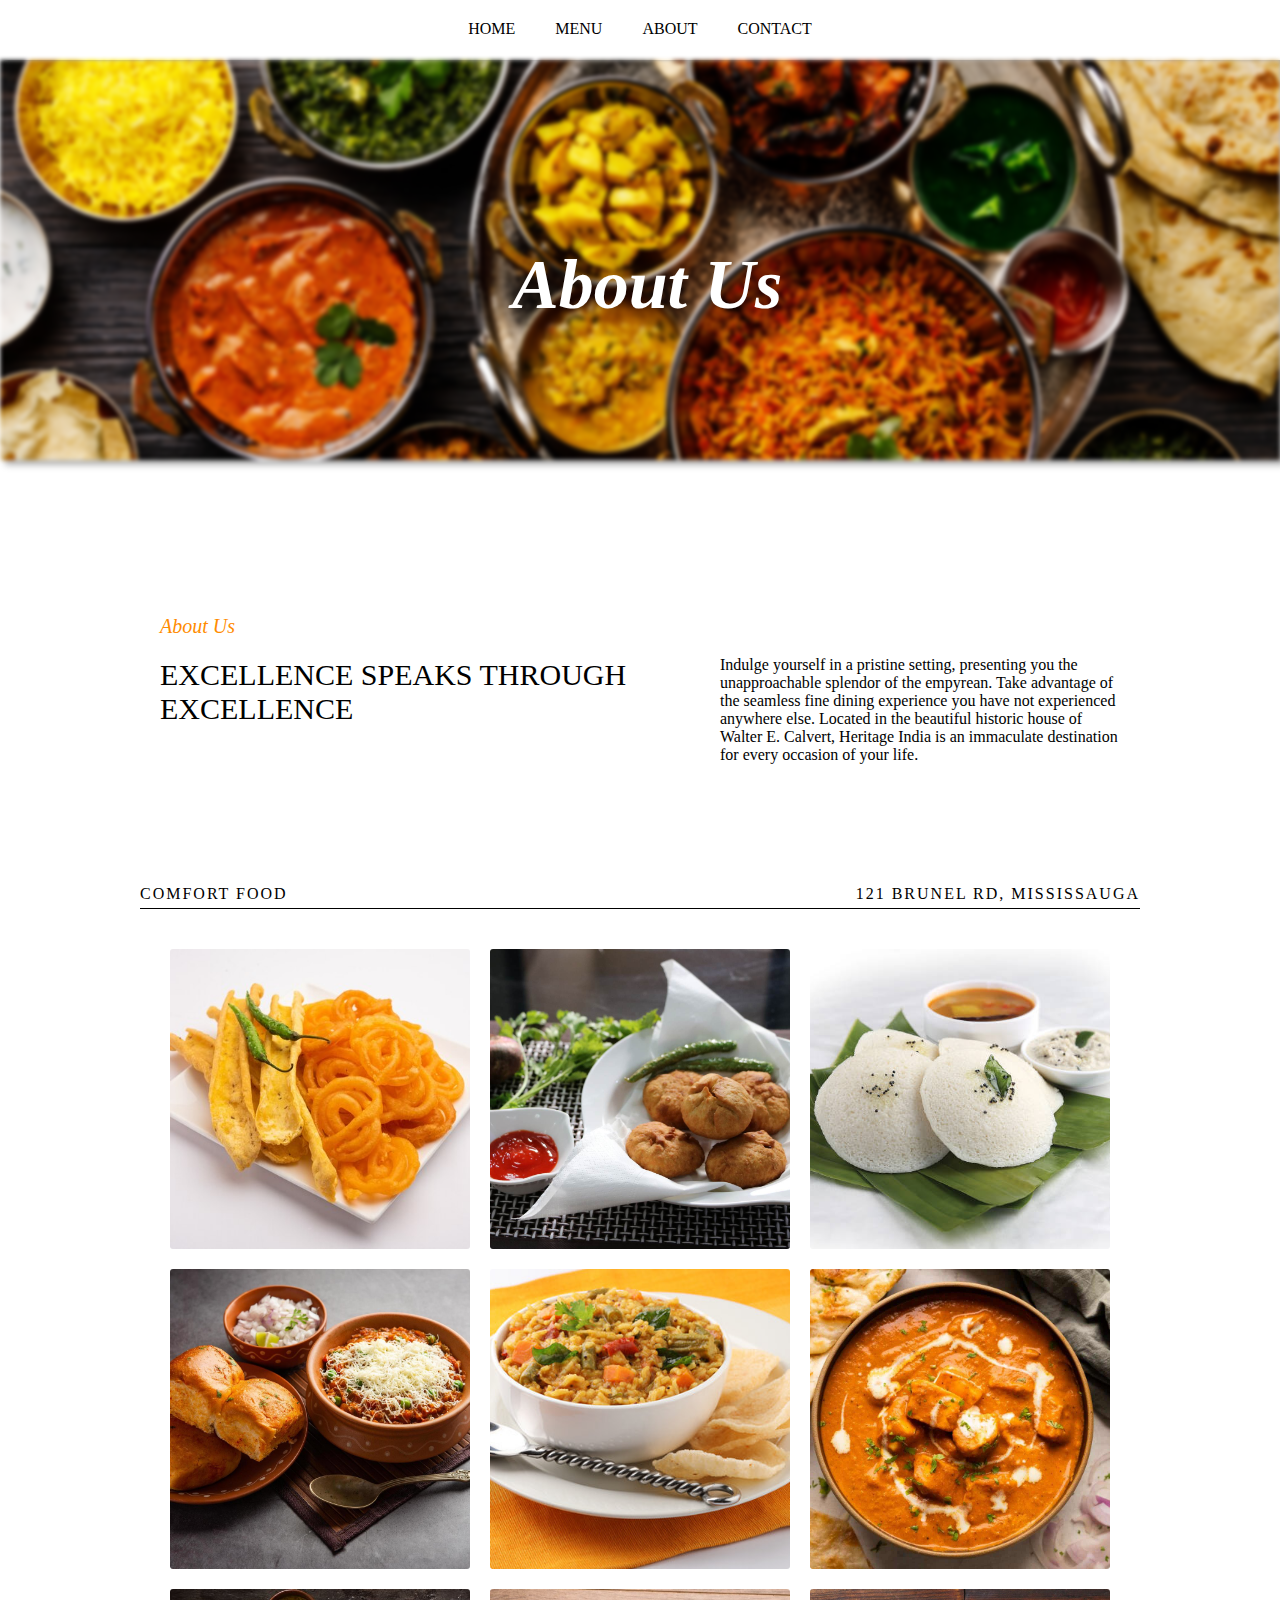
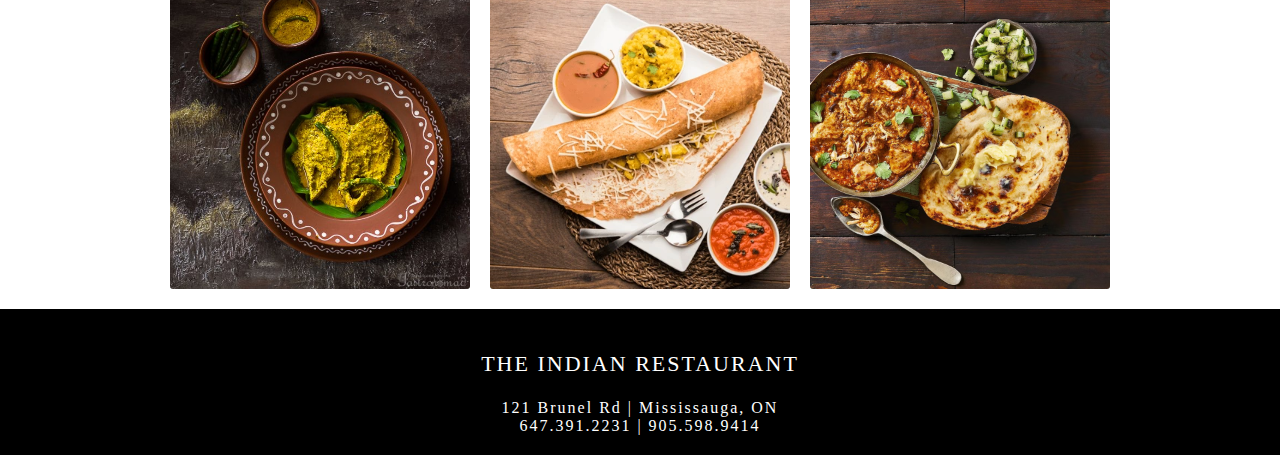
==== pages/about.html @ dd58028a "Merge pull request #7 from jaivik1920/mainPage" ====
<!DOCTYPE html>
<html lang="en">

<head>
  <meta charset="UTF-8">
  <meta name="viewport" content="width=device-width, initial-scale=1.0">
  <title>About Us | The Indian Restaurant</title>
  <link rel="stylesheet" href="../css/about.css">
</head>

<body>
  <div class="container">
    <div class="contactContainer" id="contact">
      <div class="close">
        <span onclick="fadeOut()">
          <img src="../images/close_icon.png" alt="close-icon" />
        </span>
      </div>
      <div class="mainCloseContainer">
        <div class="closeHeader">new hours</div>
        <div class="closeContainer">
          <span>MONDAY - TUESDAY</span>
          <span>12:00 PM to 9:00 PM</span>
        </div>
        <div class="closeContainer">
          <span>WEDNESDAY - SUNDAY</span>
          <span>12:00 PM to 10:00 PM</span>
        </div>
        <div class="closeContainer">
          <img src="../images/phone_icon.png" alt="" width="15px" />
          <p>Call Now</p>
          <a href="tel:+16473912231">647.391.2231</a>
          <a href="tel:+19055989414">905.598.9414</a>
        </div>
        <div class="closeContainer">
          <img src="../images/location_icon.png" alt="location_icon" width="15px">
          <p>Direction Header</p>
          <span>121 Brunel Rd, Mississauga</span>
        </div>
        <div class="closeContainer">
          <img src="../images/message_icon.png" alt="" width="15px" />
          <p>Message Here</p>
          <a href="mailto:C0902999@mylambton.ca">C0902999@mylambton.ca</a>
          <a href="mailto:C0903001@mylambton.ca">C0903001@mylambton.ca</a>
        </div>
      </div>
    </div>

    <nav class="header">
      <span>Home</span>
      </a>
      <a href="./pages/menu.html">
        <span>Menu</span>
      </a>
      <a href="./pages/about.html">
        <span class="active">About</span>
      </a>
      <span onclick="fadeIn()"> Contact </span>
    </nav>

    <main class="mainContainer">
      <div class="firstContainer">
      </div>
      <div class="box">
        <h1>About Us</h2>
      </div>
      <div class="secondContainer">
        <div class="leftContainer">
          <p>about us</p>
          <span>Excellence Speaks Through Excellence
          </span>
        </div>
        <div class="rightContainer">
          <span>
            Indulge yourself in a pristine setting, presenting you the unapproachable splendor of the empyrean. Take
            advantage of the seamless fine dining experience you have not experienced anywhere else. Located in the
            beautiful historic house of Walter E. Calvert, Heritage India is an immaculate destination for every
            occasion of your life.
          </span>
        </div>
      </div>
      <div class="thirdContainer">
        <div class="galleryHeader">
          <span>comfort food</span>
          <span>121 Brunel Rd, Mississauga</span>
        </div>
        <div class="mainGallery">
          <div class="card card1">
            <span>
              fafda and jalebi
            </span>
          </div>
          <div class="card card2">
            <span>
              pyaaz kachori
            </span>
          </div>
          <div class="card card3">
            <span>
              idli </span>
          </div>
          <div class="card card4">
            <span>
              pav bhaji
            </span>
          </div>
          <div class="card card5">
            <span>
              SAMBHAR RICE </span>
          </div>
          <div class="card card6">
            <span>
              PANEER BUTTER MASALA
            </span>
          </div>
          <div class="card card7">
            <span>
              SHORSHE ILISH
            </span>
          </div>
          <div class="card card8">
            <span>
              Dosa </span>
          </div>
          <div class="card card9">
            <span>
              CHICKEN CURRY WITH NAAN
            </span>
          </div>
        </div>
      </div>
    </main>
    <footer class="footer">
      <div class="firstFooter">
        <p>The Indian Restaurant</p>
        <span>121 Brunel Rd | Mississauga, ON</span>
        <span>647.391.2231 | 905.598.9414</span>
      </div>
      <div class="lastFooter"></div>
    </footer>
  </div>
  <script>
    function fadeIn() {
      document.getElementById("contact").classList.add("fadeIn");
    }
    function fadeOut() {
      document.getElementById("contact").classList.remove("fadeIn");
    }
  </script>

</body>

</html>
---- css/about.css ----
* {
  box-sizing: border-box;
}

body {
  margin: 0;
  padding: 0;
  font-family: "EB Garamond", serif;
}
.container {
  display: flex;
  flex-direction: column;
  position: relative;
  z-index: 1;
}

.header {
  display: flex;
  justify-content: center;
  gap: 40px;
  padding: 20px;
  box-shadow: 5px 5px 5px rgba(0, 0, 0, 0.3);
}

.header a {
  text-decoration: none;
  color: black;
}

.header span {
  text-transform: uppercase;
  cursor: pointer;
}

.header span::after {
  content: "";
  display: block;
  width: 0;
  height: 2px;
  background-color: black;
  transition: width 0.3s;
}

.header span:hover::after {
  width: 100%;
}
.contactContainer {
  position: fixed;
  top: 0;
  right: 0;
  width: 100%;
  max-width: 400px;
  height: 100vh;
  z-index: 2;
  background-color: white;
  transition: width 4s, display 4s;
  display: none;
  padding: 20px;
  box-shadow: 5px 5px 10px rgba(0, 0, 0, 0.6);
}
.fadeIn {
  width: 100%;
  display: flex;
  flex-direction: column;
  z-index: 10;
  transition: width 4s, display 4s;
}

.close {
  text-align: right;
  width: 100%;
  text-transform: uppercase;
  font-size: 10px;
  font-weight: 400;
  cursor: pointer;
}

.close img {
  width: 15px;
  height: 15px;
}

.mainCloseContainer {
  width: 100%;
  display: flex;
  flex-direction: column;
  align-items: center;
  gap: 25px;
  margin-top: 50px;
}
.closeHeader {
  font-size: 40px;
  text-transform: uppercase;
}

.closeContainer {
  display: flex;
  flex-direction: column;
  align-items: center;
  letter-spacing: 2px;
  gap: 10px;
}
.closeContainer p {
  margin: 0px;
  font-size: 12px;
  font-weight: 800;
}

.closeContainer a {
  color: black;
  text-decoration: none;
}

.mainContainer {
  display: flex;
  flex-direction: column;
  align-items: center;
  position: relative;
}

.firstContainer {
  background-image: url("../images/dishes/mainDish.jpg");
  background-repeat: no-repeat;
  background-size: cover;
  background-position: center;
  width: 100%;
  height: 400px;
  display: flex;
  justify-content: center;
  align-self: center;
  box-shadow: 5px 5px 5px rgba(0, 0, 0, 0.3);
  filter: blur(6px);
  -webkit-filter: blur(2px);
}

.box {
  position: absolute;
  top: 10%;
  left: 40%;

  @media screen and (max-width: 490px) {
    left: 25%;
  }
}

.box h1 {
  margin: 0;
  text-align: left;
  font-size: 70px;
  color: white;
  font-style: italic;

  @media screen and (max-width: 767px) {
    font-size: 60px;
  }

  @media screen and (max-width: 450px) {
    font-size: 50px;
  }
}

.secondContainer {
  display: flex;
  align-items: center;
  justify-content: space-around;
  max-width: 1000px;
  width: 100%;
  padding: 20px;
  height: 400px;

  @media screen and (max-width: 767px) {
    flex-direction: column;
    height: unset;
  }
}

.leftContainer {
  display: flex;
  flex-direction: column;
}

.leftContainer p {
  font-style: italic;
  color: darkorange;
  font-size: 20px;
  text-transform: capitalize;
}

.leftContainer span {
  font-size: 30px;
  text-align: left;
  text-transform: uppercase;
}
.rightContainer {
  margin-top: 100px;
  max-width: 400px;
  width: 100%;
  justify-self: end;
}

.rightContainer span {
  font-size: 16px;
}

.thirdContainer {
  display: flex;
  flex-direction: column;
  width: 100%;
}

.galleryHeader {
  display: flex;
  justify-content: space-between;
  width: 100%;
  max-width: 1000px;
  margin: 20px auto;
  padding: 5px 0px;
  border-bottom: 1px solid black;
}

.galleryHeader span {
  text-transform: uppercase;
  letter-spacing: 2px;
}

.mainGallery {
  max-width: 1000px;
  width: 100%;
  margin: 20px auto;
  display: flex;
  justify-content: center;
  flex-wrap: wrap;
  gap: 20px;
}

.card {
  display: flex;
  justify-content: center;
  align-items: center;
  cursor: pointer;
  width: 300px;
  height: 300px;
  border-radius: 3px;
  @media screen and (max-width: 767px) {
    width: 150px;
    height: 150px;
  }
}

.card span {
  width: 100%;
  height: 100%;
  display: flex;
  align-items: center;
  justify-content: center;
  font-size: 24px;
  text-transform: uppercase;
  color: transparent;
}
.card span:hover {
  color: white;
}

.card1 {
  background-image: url("../images/breakfast/fafda\ jalebi.jpg");
}

.card2 {
  background-image: url("../images/breakfast/pyazzkachori.jpg");
}

.card3 {
  background-image: url("../images/breakfast/idli.jpg");
}

.card4 {
  background-image: url("../images/lunch/pavbhaji.jpg");
}
.card5 {
  background-image: url("../images/lunch/sambharrice.jpg");
}
.card6 {
  background-image: url("../images/lunch/paneerbuttermasala.jpg");
}
.card7 {
  background-image: url("../images/dinner/shorsheilish.jpg");
}
.card8 {
  background-image: url("../images/dinner/dosa.webp");
}
.card9 {
  background-image: url("../images/dinner/chickencurry.avif");
}

.card1 :hover,
.card2 :hover,
.card3 :hover,
.card4 :hover,
.card5 :hover,
.card6 :hover,
.card7 :hover,
.card8 :hover,
.card9 :hover {
  backdrop-filter: blur(1px);
}

.card1,
.card2,
.card3,
.card4,
.card5,
.card6,
.card7,
.card8,
.card9 {
  background-repeat: no-repeat;
  background-size: cover;
  background-position: center;
}

.footer {
  display: flex;
  flex-direction: column;
  background-color: black;
  width: 100%;
  color: white;
}

.firstFooter {
  display: flex;
  flex-direction: column;
  align-items: center;
  padding: 20px 0px;
}

.firstFooter p {
  text-transform: uppercase;
  letter-spacing: 2px;
  font-size: 22px;
}

.firstFooter span {
  letter-spacing: 2px;
}
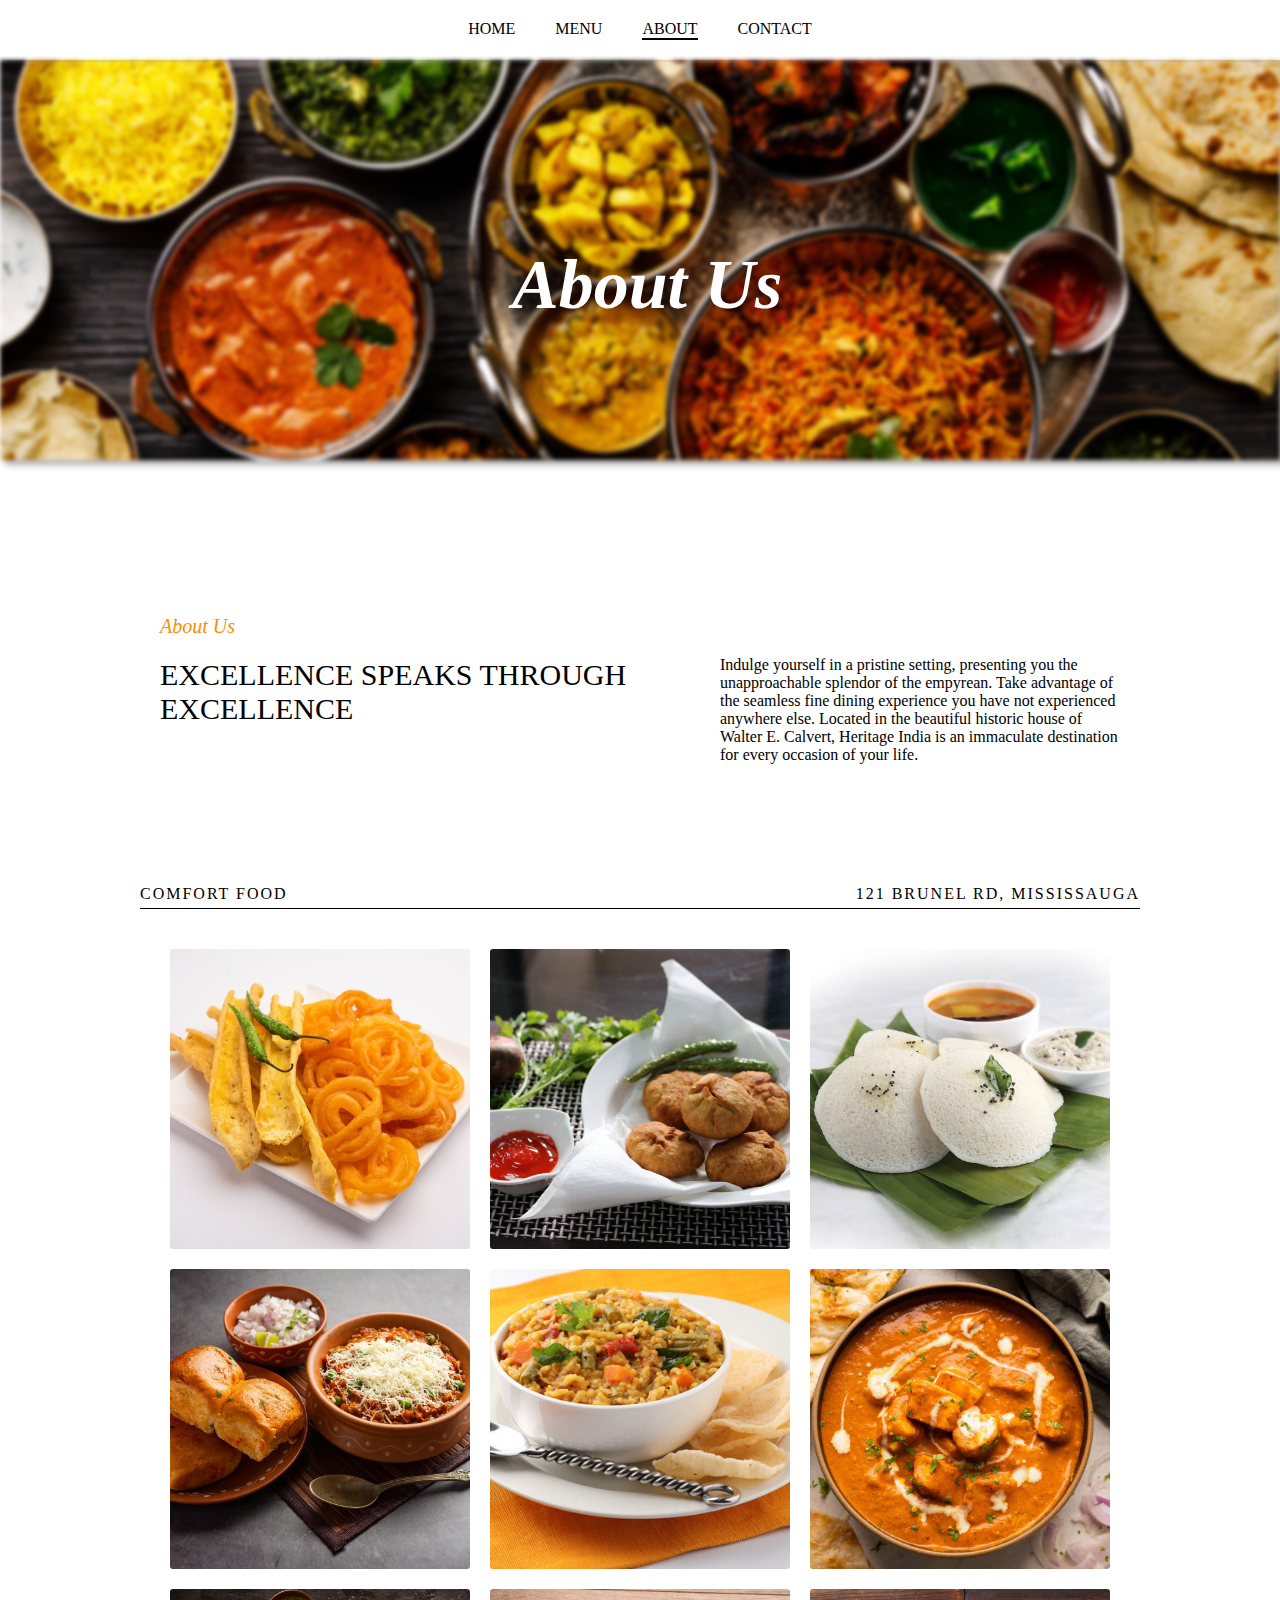
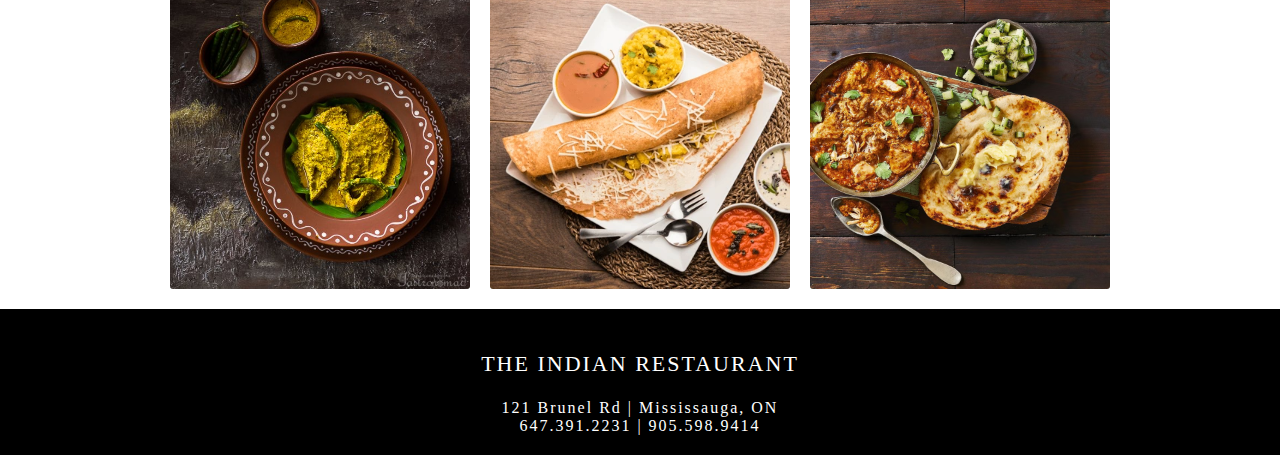
==== commit ea2dc5b9: "Menu page changes and adding responsive css" ====
--- a/pages/about.html
+++ b/pages/about.html
@@ -47,12 +47,14 @@
     </div>
 
     <nav class="header">
-      <span>Home</span>
+      <a href="../index.html">
+        <span>Home</span>
       </a>
-      <a href="./pages/menu.html">
+      </a>
+      <a href="./menu.html">
         <span>Menu</span>
       </a>
-      <a href="./pages/about.html">
+      <a href="./about.html" id="aboutnavItem">
         <span class="active">About</span>
       </a>
       <span onclick="fadeIn()"> Contact </span>
--- a/css/about.css
+++ b/css/about.css
@@ -41,7 +41,8 @@
   transition: width 0.3s;
 }
 
-.header span:hover::after {
+.header span:hover::after,
+.header #aboutnavItem span::after {
   width: 100%;
 }
 .contactContainer {
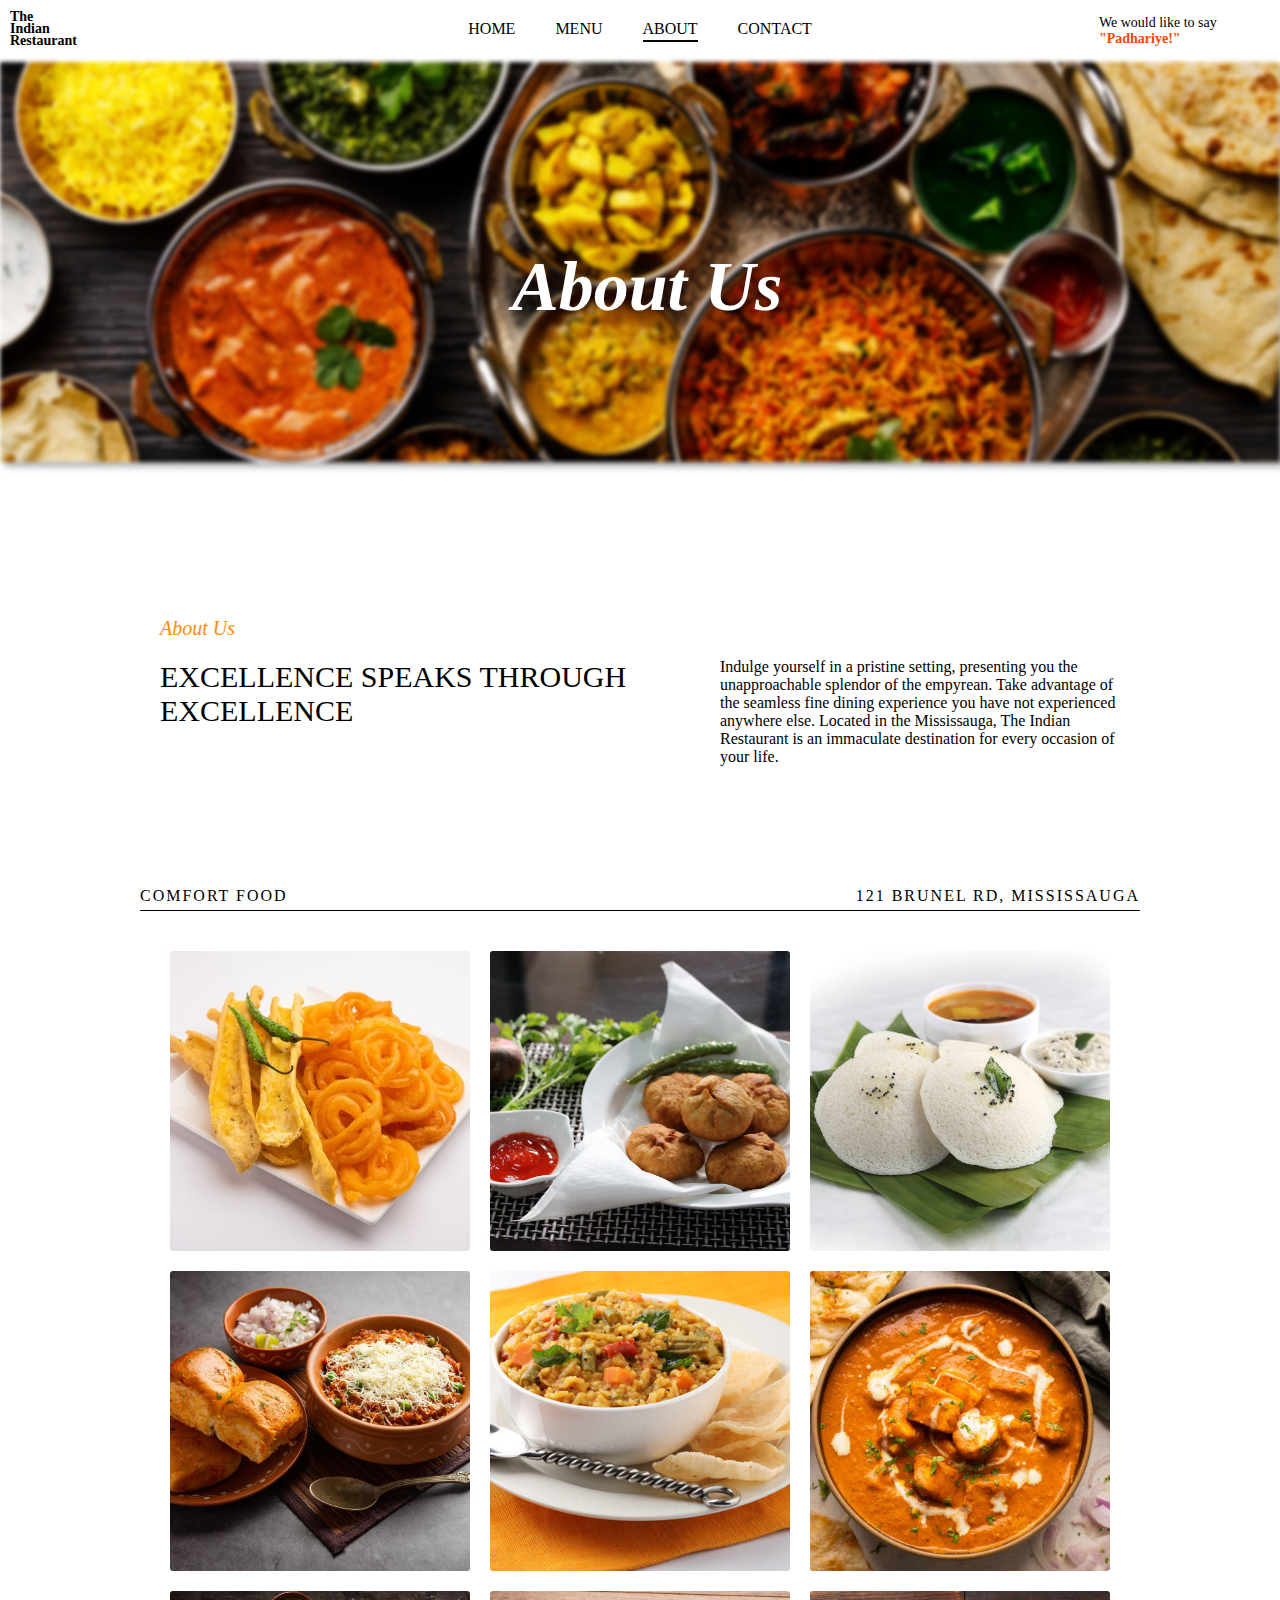
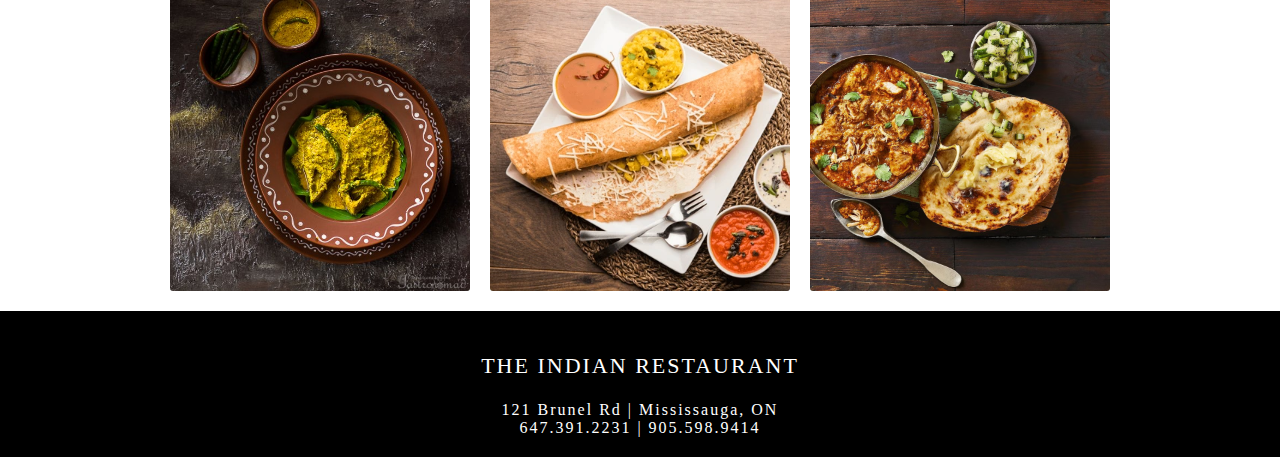
==== commit 58962bc8: "Merge pull request #9 from jaivik1920/mainPage" ====
--- a/pages/about.html
+++ b/pages/about.html
@@ -46,20 +46,32 @@
       </div>
     </div>
 
-    <nav class="header">
-      <a href="../index.html">
-        <span>Home</span>
-      </a>
-      </a>
-      <a href="./menu.html">
-        <span>Menu</span>
-      </a>
-      <a href="./about.html" id="aboutnavItem">
-        <span class="active">About</span>
-      </a>
-      <span onclick="fadeIn()"> Contact </span>
-    </nav>
-
+    <header>
+      <nav id="mainNavbar">
+        <div id="logoDiv">
+          <a href="../index.html">
+            <h3>The </h3>
+            <h3>Indian</h3>
+            <h3>Restaurant</h3>
+          </a>
+        </div>
+        <div id="navbarContainer">
+          <a href="../index.html" >
+            <span class="navItems">Home</span>
+          </a>
+          <a href="./menu.html">
+            <span class="navItems">Menu</span>
+          </a>
+          <a href="./about.html" id="menunavItem">
+            <span class="navItems">About</span>
+          </a>
+          <span class="navItems" onclick="fadeIn()"> Contact </span>
+        </div>
+        <div id="lastDiv">
+          <p>We would like to say <span>"Padhariye!"</span> </p>
+        </div>
+      </nav>
+    </header>
     <main class="mainContainer">
       <div class="firstContainer">
       </div>
@@ -76,7 +88,7 @@
           <span>
             Indulge yourself in a pristine setting, presenting you the unapproachable splendor of the empyrean. Take
             advantage of the seamless fine dining experience you have not experienced anywhere else. Located in the
-            beautiful historic house of Walter E. Calvert, Heritage India is an immaculate destination for every
+            Mississauga, The Indian Restaurant is an immaculate destination for every
             occasion of your life.
           </span>
         </div>
--- a/css/about.css
+++ b/css/about.css
@@ -14,37 +14,85 @@
   z-index: 1;
 }
 
-.header {
-  display: flex;
+header {
+  width: 100%;
+}
+
+header #mainNavbar {
+  display: flex;
+  justify-content: center;
+  align-items: center;
+  width: 100%;
+}
+
+header #mainNavbar #logoDiv {
+  width: 15%;
+  margin: 5px 0px 10px 10px;
+  cursor: pointer;
+
+  @media screen and (max-width: 769px) {
+    display: none;
+  }
+}
+
+#logoDiv a h3 {
+  font-size: 14px;
+  line-height: 12px;
+  margin: 0;
+}
+
+header #mainNavbar #logoDiv a {
+  text-decoration: none;
+  color: black;
+}
+#lastDiv {
+  @media screen and (max-width: 769px) {
+    display: none;
+  }
+}
+#lastDiv p {
+  font-size: 14px;
+}
+
+#lastDiv span {
+  color: orangered;
+  font-weight: bolder;
+}
+
+header #mainNavbar #navbarContainer {
+  display: flex;
+  width: 80%;
+  height: 62px;
   justify-content: center;
   gap: 40px;
   padding: 20px;
-  box-shadow: 5px 5px 5px rgba(0, 0, 0, 0.3);
-}
-
-.header a {
+}
+
+header #mainNavbar #navbarContainer a {
   text-decoration: none;
   color: black;
 }
 
-.header span {
+header #mainNavbar #navbarContainer .navItems {
   text-transform: uppercase;
   cursor: pointer;
 }
 
-.header span::after {
+header #mainNavbar #navbarContainer .navItems::after,
+header #mainNavbar #navbarContainer #menunavItem::after {
   content: "";
   display: block;
-  width: 0;
   height: 2px;
   background-color: black;
   transition: width 0.3s;
-}
-
-.header span:hover::after,
-.header #aboutnavItem span::after {
-  width: 100%;
-}
+  width: 0%;
+}
+
+header #mainNavbar #navbarContainer .navItems:hover::after,
+header #mainNavbar #navbarContainer #menunavItem::after {
+  width: 100%;
+}
+
 .contactContainer {
   position: fixed;
   top: 0;
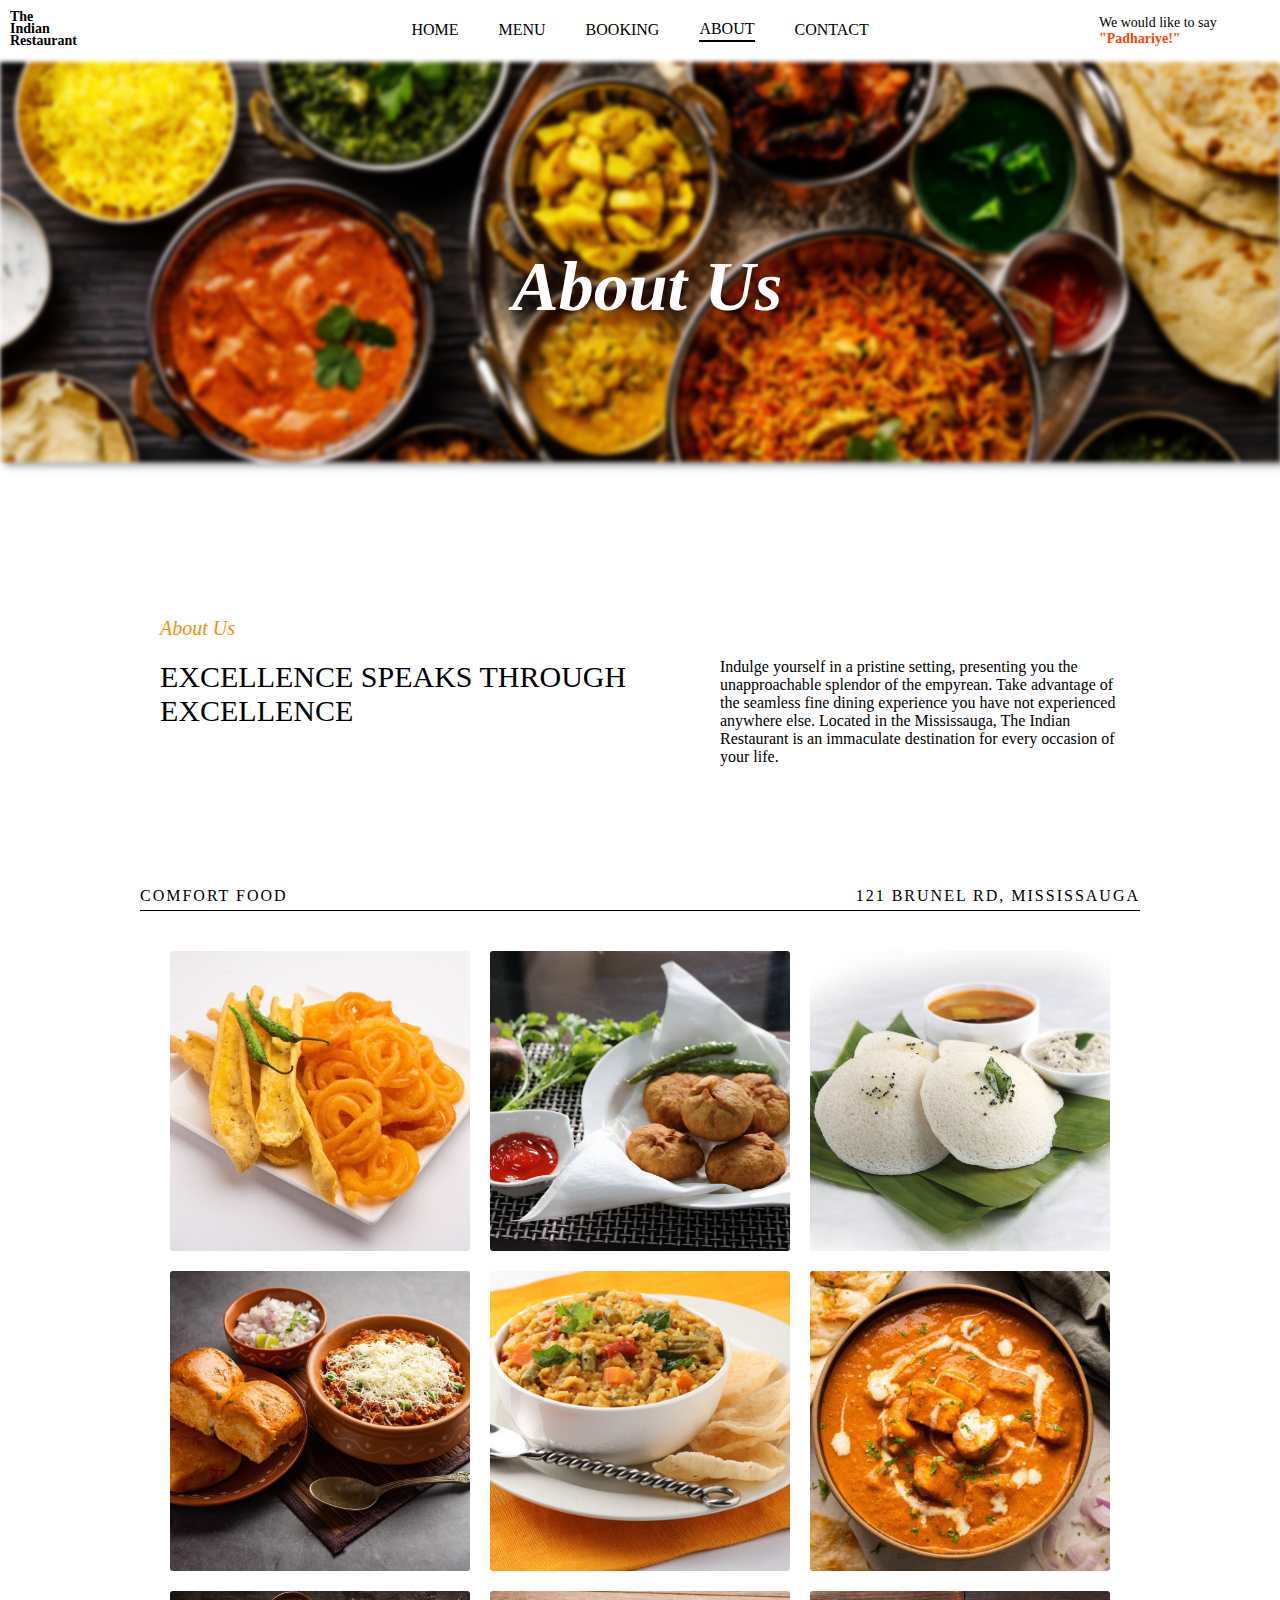
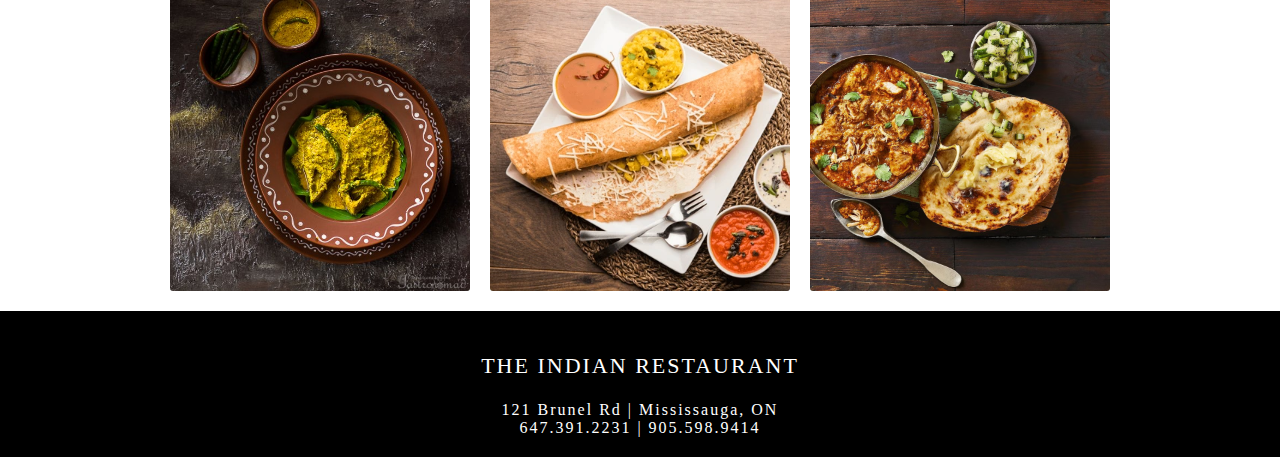
==== commit f317ded8: "Updated form and menu page" ====
--- a/pages/about.html
+++ b/pages/about.html
@@ -62,6 +62,9 @@
           <a href="./menu.html">
             <span class="navItems">Menu</span>
           </a>
+          <a href="./booktable.html" id="bookATablenavItem">
+            <span class="navItems">Booking</span>
+        </a>
           <a href="./about.html" id="menunavItem">
             <span class="navItems">About</span>
           </a>
--- a/css/about.css
+++ b/css/about.css
@@ -64,6 +64,7 @@
   width: 80%;
   height: 62px;
   justify-content: center;
+  align-items: center;
   gap: 40px;
   padding: 20px;
 }
@@ -76,6 +77,13 @@
 header #mainNavbar #navbarContainer .navItems {
   text-transform: uppercase;
   cursor: pointer;
+  @media screen and (max-width: 768px) {
+    font-size: 12px;
+  }
+
+  @media screen and (max-width: 481px) {
+    font-size: 10px;
+  }
 }
 
 header #mainNavbar #navbarContainer .navItems::after,
@@ -270,6 +278,9 @@
 .galleryHeader span {
   text-transform: uppercase;
   letter-spacing: 2px;
+  @media screen and (max-width:481px) {
+    font-size: 12px;
+  }
 }
 
 .mainGallery {
